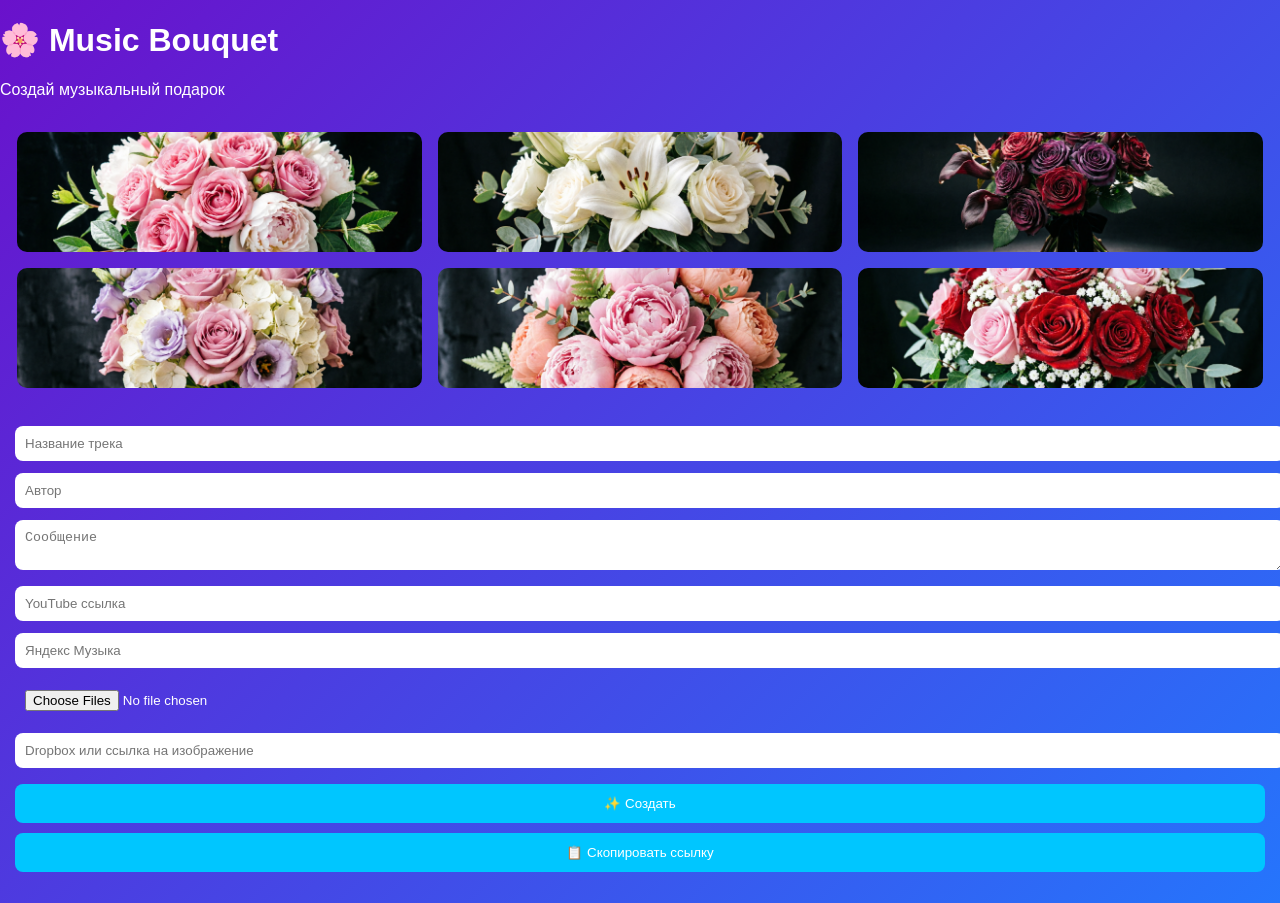
==== index.html @ 95f9a549 "Add files via upload" ====
﻿<!DOCTYPE html>
<html lang="ru">
<head>
<meta charset="UTF-8">
<meta name="viewport" content="width=device-width, initial-scale=1.0">
<title>Music Bouquet v8.4 FIX+</title>

<link rel="stylesheet" href="style.css">
</head>

<body class="dark-theme">

<div class="container">

<header class="header">
    <h1>🌸 Music Bouquet</h1>
    <p>Создай музыкальный подарок</p>
</header>

<!-- 💐 СИСТЕМНЫЕ БУКЕТЫ -->
<div class="bouquet-grid">

    <div class="bouquet" data-bouquet="classic1"><img src="images/bouquets/classic1.webp"></div>
    <div class="bouquet" data-bouquet="classic2"><img src="images/bouquets/classic2.webp"></div>
    <div class="bouquet" data-bouquet="elegant1"><img src="images/bouquets/elegant1.webp"></div>
    <div class="bouquet" data-bouquet="elegant2"><img src="images/bouquets/elegant2.webp"></div>
    <div class="bouquet" data-bouquet="romantic1"><img src="images/bouquets/romantic1.webp"></div>
    <div class="bouquet" data-bouquet="romantic2"><img src="images/bouquets/romantic2.webp"></div>

</div>

<!-- 📝 ФОРМА -->
<div class="form">

    <input id="title" placeholder="Название трека">
    <input id="author" placeholder="Автор">
    <textarea id="text" placeholder="Сообщение"></textarea>

    <input id="youtube" placeholder="YouTube ссылка">
    <input id="yandex" placeholder="Яндекс Музыка">

    <!-- 📁 галерея -->
    <input type="file" id="fileInput" multiple>

    <!-- ☁️ dropbox / url -->
    <input id="dropboxInput" placeholder="Dropbox или ссылка на изображение">

    <button id="createBtn">✨ Создать</button>
    <button id="copyBtn">📋 Скопировать ссылку</button>

    <p id="result"></p>

</div>

</div>

<script src="app.js"></script>
</body>
</html>
---- style.css ----
﻿:root{
    --bg1:#6a11cb;
    --bg2:#2575fc;
    --text:#fff;
}

body{
    margin:0;
    font-family:Arial;
    color:var(--text);
}

/* 🔵 фон конструктора */
.dark-theme{
    background:linear-gradient(135deg,var(--bg1),var(--bg2));
}

/* 💐 GRID */
.bouquet-grid{
    display:grid;
    grid-template-columns:repeat(3,1fr);
    gap:12px;
    padding:15px;
}

/* 💐 БУКЕТ */
.bouquet{
    height:120px;
    border-radius:12px;
    overflow:hidden;
    cursor:pointer;
    border:2px solid transparent;
    transition:0.2s;
}

.bouquet img{
    width:100%;
    height:100%;
    object-fit:cover;
    display:block;
}

/* active */
.bouquet.active{
    border:2px solid #fff;
    transform:scale(1.05);
}

.bouquet:hover{
    transform:scale(1.03);
}

/* form */
.form{
    padding:15px;
}

input,textarea{
    width:100%;
    margin:6px 0;
    padding:10px;
    border-radius:8px;
    border:none;
}

/* buttons */
button{
    width:100%;
    padding:12px;
    margin-top:10px;
    border:none;
    border-radius:8px;
    background:#00c6ff;
    color:#fff;
    cursor:pointer;
}

/* gift */
.gift-page{
    background:#0f172a;
}

.gift-container{
    display:flex;
    justify-content:center;
    padding:20px;
}

.gift-card{
    max-width:400px;
    background:rgba(255,255,255,0.1);
    padding:20px;
    border-radius:15px;
    text-align:center;
}

.bouquet-image{
    width:100%;
    border-radius:10px;
}
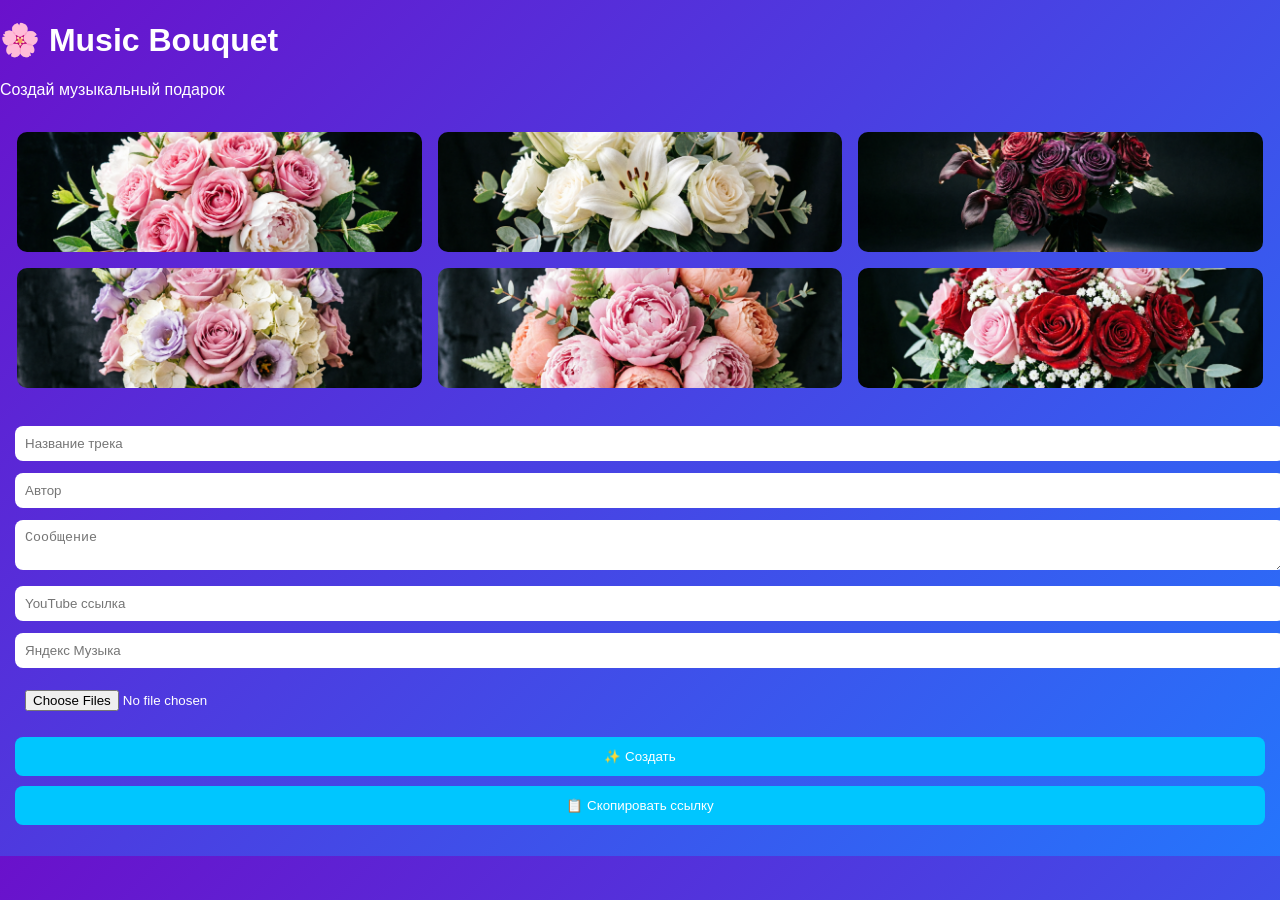
==== commit dc2d5989: "Update index.html" ====
--- a/index.html
+++ b/index.html
@@ -3,7 +3,7 @@
 <head>
 <meta charset="UTF-8">
 <meta name="viewport" content="width=device-width, initial-scale=1.0">
-<title>Music Bouquet v8.4 FIX+</title>
+<title>Music Bouquet</title>
 
 <link rel="stylesheet" href="style.css">
 </head>
@@ -17,15 +17,32 @@
     <p>Создай музыкальный подарок</p>
 </header>
 
-<!-- 💐 СИСТЕМНЫЕ БУКЕТЫ -->
+<!-- 💐 БУКЕТЫ -->
 <div class="bouquet-grid">
 
-    <div class="bouquet" data-bouquet="classic1"><img src="images/bouquets/classic1.webp"></div>
-    <div class="bouquet" data-bouquet="classic2"><img src="images/bouquets/classic2.webp"></div>
-    <div class="bouquet" data-bouquet="elegant1"><img src="images/bouquets/elegant1.webp"></div>
-    <div class="bouquet" data-bouquet="elegant2"><img src="images/bouquets/elegant2.webp"></div>
-    <div class="bouquet" data-bouquet="romantic1"><img src="images/bouquets/romantic1.webp"></div>
-    <div class="bouquet" data-bouquet="romantic2"><img src="images/bouquets/romantic2.webp"></div>
+    <div class="bouquet" data-bouquet="classic1">
+        <img src="images/bouquets/classic1.webp">
+    </div>
+
+    <div class="bouquet" data-bouquet="classic2">
+        <img src="images/bouquets/classic2.webp">
+    </div>
+
+    <div class="bouquet" data-bouquet="elegant1">
+        <img src="images/bouquets/elegant1.webp">
+    </div>
+
+    <div class="bouquet" data-bouquet="elegant2">
+        <img src="images/bouquets/elegant2.webp">
+    </div>
+
+    <div class="bouquet" data-bouquet="romantic1">
+        <img src="images/bouquets/romantic1.webp">
+    </div>
+
+    <div class="bouquet" data-bouquet="romantic2">
+        <img src="images/bouquets/romantic2.webp">
+    </div>
 
 </div>
 
@@ -39,11 +56,8 @@
     <input id="youtube" placeholder="YouTube ссылка">
     <input id="yandex" placeholder="Яндекс Музыка">
 
-    <!-- 📁 галерея -->
+    <!-- 📁 ГАЛЕРЕЯ (BASE64) -->
     <input type="file" id="fileInput" multiple>
-
-    <!-- ☁️ dropbox / url -->
-    <input id="dropboxInput" placeholder="Dropbox или ссылка на изображение">
 
     <button id="createBtn">✨ Создать</button>
     <button id="copyBtn">📋 Скопировать ссылку</button>
@@ -55,5 +69,68 @@
 </div>
 
 <script src="app.js"></script>
+
+<script>
+let selectedBouquet = null;
+let lastImage = null;
+
+/* 💐 выбор букета */
+document.querySelectorAll(".bouquet").forEach(el => {
+    el.addEventListener("click", () => {
+
+        document.querySelectorAll(".bouquet")
+            .forEach(b => b.classList.remove("active"));
+
+        el.classList.add("active");
+
+        selectedBouquet = el.dataset.bouquet;
+    });
+});
+
+
+/* 📁 ГАЛЕРЕЯ -> BASE64 */
+document.getElementById("fileInput").addEventListener("change", (e) => {
+
+    const file = e.target.files[0];
+    if (!file) return;
+
+    const reader = new FileReader();
+
+    reader.onload = (ev) => {
+        lastImage = ev.target.result;
+    };
+
+    reader.readAsDataURL(file);
+});
+
+
+/* 🔗 СОЗДАНИЕ ССЫЛКИ */
+document.getElementById("createBtn").onclick = () => {
+
+    const data = {
+        title: title.value,
+        author: author.value,
+        text: text.value,
+        youtube: youtube.value,
+        yandex: yandex.value,
+
+        image: selectedBouquet,
+        imageUrl: lastImage
+    };
+
+    const link = createShareLink(data);
+
+    result.textContent = link;
+    window.generatedLink = link;
+};
+
+
+/* 📋 КОПИРОВАНИЕ */
+document.getElementById("copyBtn").onclick = () => {
+    navigator.clipboard.writeText(window.generatedLink || "");
+    alert("Ссылка скопирована");
+};
+</script>
+
 </body>
-</html>+</html>
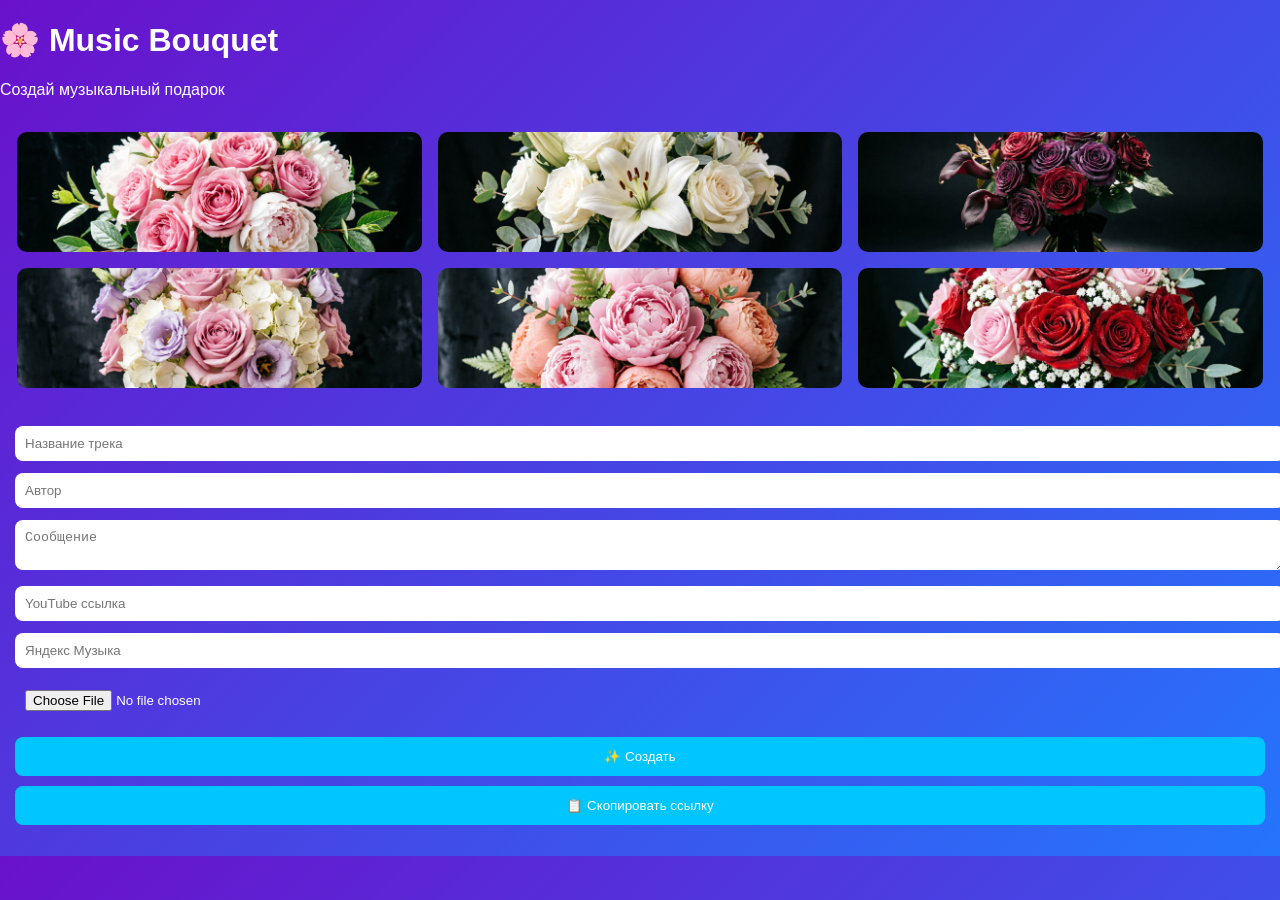
==== commit 698adf16: "Update index.html" ====
--- a/index.html
+++ b/index.html
@@ -56,8 +56,7 @@
     <input id="youtube" placeholder="YouTube ссылка">
     <input id="yandex" placeholder="Яндекс Музыка">
 
-    <!-- 📁 ГАЛЕРЕЯ (BASE64) -->
-    <input type="file" id="fileInput" multiple>
+    <input type="file" id="fileInput">
 
     <button id="createBtn">✨ Создать</button>
     <button id="copyBtn">📋 Скопировать ссылку</button>
@@ -84,11 +83,13 @@
         el.classList.add("active");
 
         selectedBouquet = el.dataset.bouquet;
+
+        console.log("Selected bouquet:", selectedBouquet);
     });
 });
 
 
-/* 📁 ГАЛЕРЕЯ -> BASE64 */
+/* 📁 галерея */
 document.getElementById("fileInput").addEventListener("change", (e) => {
 
     const file = e.target.files[0];
@@ -98,36 +99,37 @@
 
     reader.onload = (ev) => {
         lastImage = ev.target.result;
+        console.log("Loaded image from gallery");
     };
 
     reader.readAsDataURL(file);
 });
 
 
-/* 🔗 СОЗДАНИЕ ССЫЛКИ */
+/* 🔗 создать ссылку */
 document.getElementById("createBtn").onclick = () => {
 
     const data = {
-        title: title.value,
-        author: author.value,
-        text: text.value,
-        youtube: youtube.value,
-        yandex: yandex.value,
+        title: document.getElementById("title").value,
+        author: document.getElementById("author").value,
+        text: document.getElementById("text").value,
+        youtube: document.getElementById("youtube").value,
+        yandex: document.getElementById("yandex").value,
 
-        image: selectedBouquet,
-        imageUrl: lastImage
+        // 💐 ВАЖНО: приоритет
+        image: lastImage ? lastImage : selectedBouquet
     };
 
     const link = createShareLink(data);
 
-    result.textContent = link;
+    document.getElementById("result").textContent = link;
     window.generatedLink = link;
 };
 
 
-/* 📋 КОПИРОВАНИЕ */
-document.getElementById("copyBtn").onclick = () => {
-    navigator.clipboard.writeText(window.generatedLink || "");
+/* 📋 copy */
+document.getElementById("copyBtn").onclick = async () => {
+    await navigator.clipboard.writeText(window.generatedLink || "");
     alert("Ссылка скопирована");
 };
 </script>
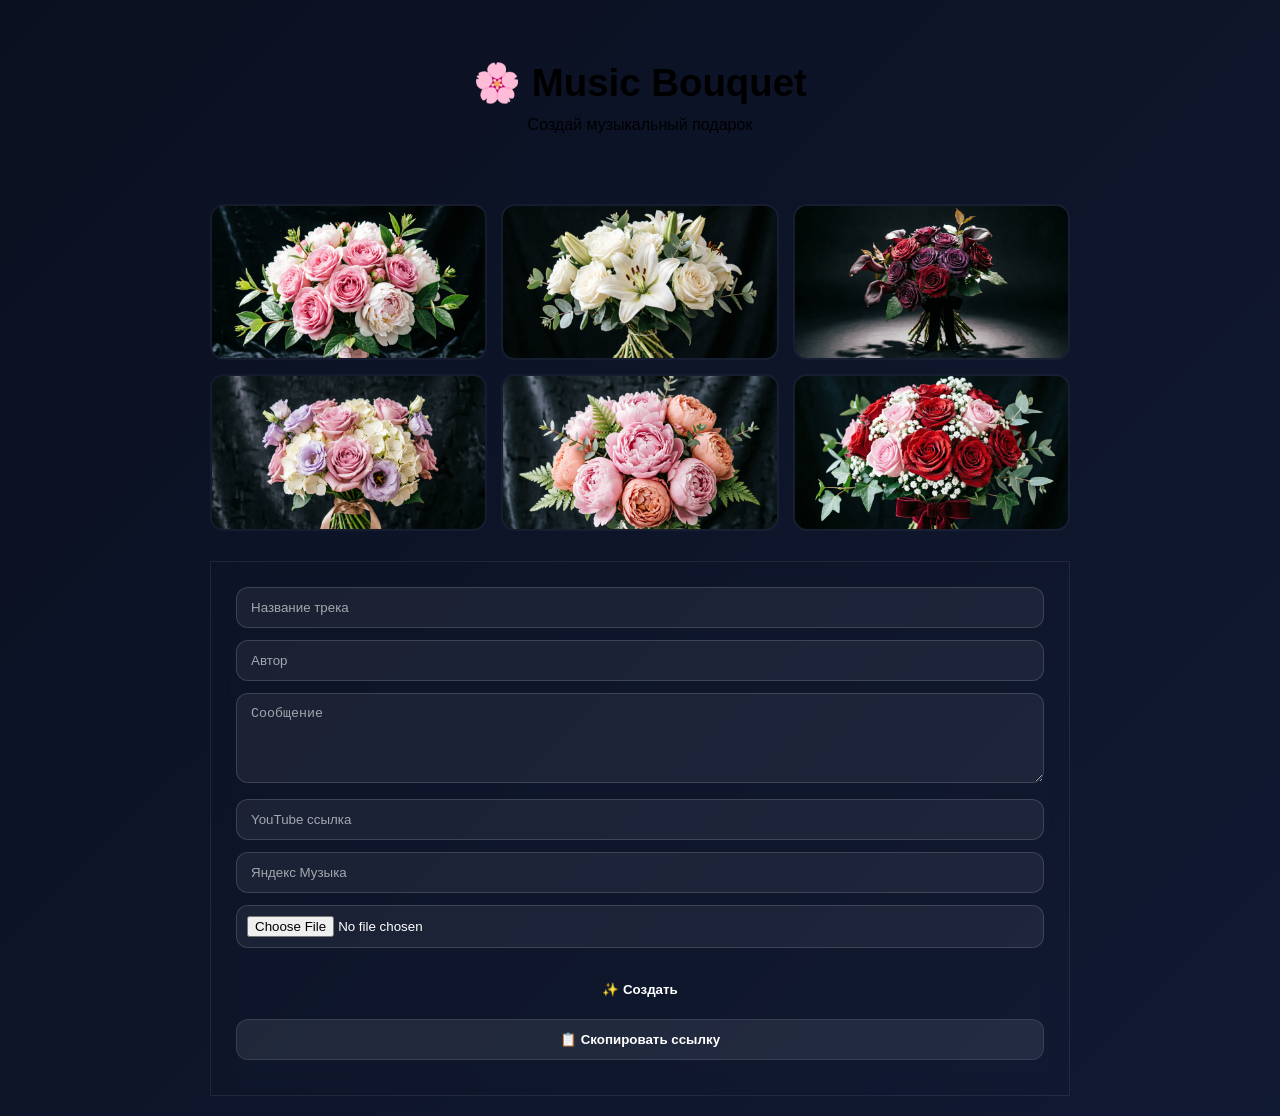
==== commit 808547d5: "Add files via upload" ====
--- a/index.html
+++ b/index.html
@@ -3,12 +3,12 @@
 <head>
 <meta charset="UTF-8">
 <meta name="viewport" content="width=device-width, initial-scale=1.0">
-<title>Music Bouquet</title>
+<title>Music Bouquet v9</title>
 
 <link rel="stylesheet" href="style.css">
 </head>
 
-<body class="dark-theme">
+<body>
 
 <div class="container">
 
@@ -17,7 +17,7 @@
     <p>Создай музыкальный подарок</p>
 </header>
 
-<!-- 💐 БУКЕТЫ -->
+<!-- 💐 BOUQUETS -->
 <div class="bouquet-grid">
 
     <div class="bouquet" data-bouquet="classic1">
@@ -46,7 +46,7 @@
 
 </div>
 
-<!-- 📝 ФОРМА -->
+<!-- 📝 FORM -->
 <div class="form">
 
     <input id="title" placeholder="Название трека">
@@ -70,10 +70,17 @@
 <script src="app.js"></script>
 
 <script>
+/* =========================
+   STATE
+========================= */
+
 let selectedBouquet = null;
-let lastImage = null;
+let uploadedImage = null;
 
-/* 💐 выбор букета */
+/* =========================
+   BOUQUET SELECT
+========================= */
+
 document.querySelectorAll(".bouquet").forEach(el => {
     el.addEventListener("click", () => {
 
@@ -84,12 +91,14 @@
 
         selectedBouquet = el.dataset.bouquet;
 
-        console.log("Selected bouquet:", selectedBouquet);
+        console.log("Bouquet selected:", selectedBouquet);
     });
 });
 
+/* =========================
+   FILE UPLOAD (BASE64)
+========================= */
 
-/* 📁 галерея */
 document.getElementById("fileInput").addEventListener("change", (e) => {
 
     const file = e.target.files[0];
@@ -98,36 +107,45 @@
     const reader = new FileReader();
 
     reader.onload = (ev) => {
-        lastImage = ev.target.result;
-        console.log("Loaded image from gallery");
+        uploadedImage = ev.target.result;
+        console.log("Image loaded");
     };
 
     reader.readAsDataURL(file);
 });
 
+/* =========================
+   CREATE LINK
+========================= */
 
-/* 🔗 создать ссылку */
 document.getElementById("createBtn").onclick = () => {
 
     const data = {
-        title: document.getElementById("title").value,
-        author: document.getElementById("author").value,
-        text: document.getElementById("text").value,
-        youtube: document.getElementById("youtube").value,
-        yandex: document.getElementById("yandex").value,
+        t: document.getElementById("title").value,
+        a: document.getElementById("author").value,
+        x: document.getElementById("text").value,
+        y: document.getElementById("youtube").value,
+        m: document.getElementById("yandex").value,
 
-        // 💐 ВАЖНО: приоритет
-        image: lastImage ? lastImage : selectedBouquet
+        // 💐 priority: uploaded image > bouquet
+        i: uploadedImage ? uploadedImage : selectedBouquet
     };
 
-    const link = createShareLink(data);
+    const encoded = btoa(encodeURIComponent(JSON.stringify(data)))
+        .replace(/\+/g,"-")
+        .replace(/\//g,"_")
+        .replace(/=/g,"");
+
+    const link = location.origin + "/gift.html#" + encoded;
 
     document.getElementById("result").textContent = link;
     window.generatedLink = link;
 };
 
+/* =========================
+   COPY LINK
+========================= */
 
-/* 📋 copy */
 document.getElementById("copyBtn").onclick = async () => {
     await navigator.clipboard.writeText(window.generatedLink || "");
     alert("Ссылка скопирована");
@@ -135,4 +153,4 @@
 </script>
 
 </body>
-</html>
+</html>
--- a/style.css
+++ b/style.css
@@ -1,100 +1,331 @@
-﻿:root{
-    --bg1:#6a11cb;
-    --bg2:#2575fc;
-    --text:#fff;
+﻿﻿/* =========================
+   MUSIC BOUQUET v9 PREMIUM
+   STYLE.CSS
+========================= */
+
+:root{
+    --bg1:#0b1020;
+    --bg2:#111a33;
+    --card:rgba(255,255,255,0.06);
+    --text:#ffffff;
+    --muted:rgba(255,255,255,0.7);
+    --accent:#e94560;
+    --accent2:#ff6b6b;
+    --radius:18px;
+}
+
+/* RESET */
+*{
+    margin:0;
+    padding:0;
+    box-sizing:border-box;
 }
 
 body{
-    margin:0;
-    font-family:Arial;
+    font-family:'Montserrat', sans-serif;
+    background:linear-gradient(135deg,var(--bg1),var(--bg2));
     color:var(--text);
-}
-
-/* 🔵 фон конструктора */
-.dark-theme{
-    background:linear-gradient(135deg,var(--bg1),var(--bg2));
-}
-
-/* 💐 GRID */
+    min-height:100vh;
+}
+
+/* =========================
+   CONTAINER
+========================= */
+
+.container{
+    max-width:900px;
+    margin:0 auto;
+    padding:20px;
+}
+
+/* =========================
+   HEADER
+========================= */
+
+.header{
+    text-align:center;
+    padding:40px 10px;
+}
+
+.header h1{
+    font-size:2.4rem;
+    font-weight:600;
+}
+
+.header p{
+    color:var(--muted);
+    margin-top:10px;
+}
+
+/* =========================
+   BOUQUETS GRID
+========================= */
+
 .bouquet-grid{
     display:grid;
     grid-template-columns:repeat(3,1fr);
-    gap:12px;
-    padding:15px;
-}
-
-/* 💐 БУКЕТ */
+    gap:14px;
+    margin:30px 0;
+}
+
 .bouquet{
-    height:120px;
-    border-radius:12px;
+    border-radius:14px;
     overflow:hidden;
     cursor:pointer;
     border:2px solid transparent;
-    transition:0.2s;
+    transition:0.25s;
+    background:rgba(255,255,255,0.03);
 }
 
 .bouquet img{
     width:100%;
-    height:100%;
-    object-fit:cover;
     display:block;
-}
-
-/* active */
-.bouquet.active{
-    border:2px solid #fff;
-    transform:scale(1.05);
+    pointer-events:none;
 }
 
 .bouquet:hover{
     transform:scale(1.03);
 }
-
-/* form */
+/* =========================
+   ACTIVE STATE (БУКЕТ)
+========================= */
+
+.bouquet.active{
+    border:2px solid var(--accent);
+    transform:scale(1.05);
+    box-shadow:0 8px 25px rgba(233,69,96,0.25);
+}
+
+/* =========================
+   FORM
+========================= */
+
 .form{
-    padding:15px;
-}
-
-input,textarea{
-    width:100%;
-    margin:6px 0;
+    background:var(--card);
+    border-radius:var(--radius);
+    padding:25px;
+    backdrop-filter:blur(10px);
+    border:1px solid rgba(255,255,255,0.08);
+}
+
+.form input,
+.form textarea{
+    width:100%;
+    margin-bottom:12px;
+    padding:12px 14px;
+    border-radius:12px;
+    border:1px solid rgba(255,255,255,0.1);
+    background:rgba(0,0,0,0.25);
+    color:var(--text);
+    outline:none;
+}
+
+.form textarea{
+    min-height:90px;
+    resize:vertical;
+}
+
+/* =========================
+   FILE INPUT
+========================= */
+
+.form input[type="file"]{
     padding:10px;
-    border-radius:8px;
+    background:transparent;
     border:none;
-}
-
-/* buttons */
+    color:var(--muted);
+}
+
+/* =========================
+   BUTTONS
+========================= */
+
 button{
     width:100%;
     padding:12px;
     margin-top:10px;
     border:none;
-    border-radius:8px;
-    background:#00c6ff;
-    color:#fff;
+    border-radius:12px;
     cursor:pointer;
-}
-
-/* gift */
+    font-weight:600;
+    transition:0.2s;
+}
+
+#createBtn{
+    background:linear-gradient(135deg,var(--accent),var(--accent2));
+    color:white;
+}
+
+#copyBtn{
+    background:rgba(255,255,255,0.08);
+    color:white;
+    border:1px solid rgba(255,255,255,0.1);
+}
+
+button:hover{
+    transform:translateY(-2px);
+}
+
+/* =========================
+   RESULT LINK
+========================= */
+
+#result{
+    margin-top:10px;
+    font-size:12px;
+    word-break:break-all;
+    color:var(--muted);
+}
+/* =========================
+   GIFT PAGE
+========================= */
+
 .gift-page{
-    background:#0f172a;
-}
-
-.gift-container{
+    min-height:100vh;
     display:flex;
     justify-content:center;
+    align-items:center;
+    background:linear-gradient(135deg,#0b1020,#111a33);
     padding:20px;
 }
 
+.gift-container{
+    width:100%;
+    max-width:520px;
+}
+
 .gift-card{
-    max-width:400px;
-    background:rgba(255,255,255,0.1);
-    padding:20px;
-    border-radius:15px;
+    background:rgba(255,255,255,0.06);
+    border-radius:20px;
+    overflow:hidden;
+    border:1px solid rgba(255,255,255,0.08);
+    backdrop-filter:blur(12px);
+}
+
+/* =========================
+   BOUQUET IMAGE
+========================= */
+
+.bouquet-wrapper{
+    width:100%;
+    height:420px;
+    overflow:hidden;
+}
+
+.bouquet-image{
+    width:100%;
+    height:100%;
+    object-fit:cover;
+}
+
+/* =========================
+   TEXT STYLE (WHITE ITALIC)
+========================= */
+
+.gift-content{
+    padding:25px;
     text-align:center;
 }
 
-.bouquet-image{
-    width:100%;
-    border-radius:10px;
+.greeting-title{
+    font-size:2rem;
+    font-style:italic;
+    color:#fff;
+    margin-bottom:10px;
+}
+
+.greeting-text{
+    font-size:1.1rem;
+    font-style:italic;
+    color:rgba(255,255,255,0.9);
+    margin-bottom:15px;
+}
+
+.track-name{
+    font-size:1.5rem;
+    font-style:italic;
+    color:#fff;
+    margin-bottom:10px;
+}
+
+.author-text{
+    font-size:0.95rem;
+    font-style:italic;
+    color:rgba(255,255,255,0.7);
+    margin-top:10px;
+}
+
+/* =========================
+   BUTTONS (COMPACT)
+========================= */
+
+.links-section{
+    display:flex;
+    gap:10px;
+    justify-content:center;
+    margin:15px 0;
+}
+
+.btn-platform{
+    flex:1;
+    padding:10px 12px;
+    border-radius:999px;
+    text-decoration:none;
+    font-size:13px;
+    font-weight:600;
+    text-align:center;
+    transition:0.2s;
+    color:white;
+}
+
+.btn-platform:hover{
+    transform:scale(1.05);
+}
+
+.youtube{
+    background:linear-gradient(135deg,#ff2d2d,#cc0000);
+}
+
+.yandex{
+    background:linear-gradient(135deg,#ff8a00,#ff4d00);
+}
+
+/* =========================
+   MOBILE
+========================= */
+
+@media(max-width:600px){
+    .bouquet-grid{
+        grid-template-columns:repeat(2,1fr);
+    }
+
+    .bouquet-wrapper{
+        height:320px;
+    }
+}
+/* =========================
+   FIX CONSTRUCTOR UI (CRITICAL)
+========================= */
+
+/* СИНИЙ ФОН КОНСТРУКТОРА */
+body{
+    background:linear-gradient(135deg,#0b1020,#111a33) !important;
+}
+
+/* INPUT FIX (БЕЛЫЙ ТЕКСТ + ЧИТАЕМОСТЬ) */
+.form input,
+.form textarea{
+    background:rgba(255,255,255,0.06) !important;
+    color:#ffffff !important;
+    border:1px solid rgba(255,255,255,0.15) !important;
+}
+
+.form input::placeholder,
+.form textarea::placeholder{
+    color:rgba(255,255,255,0.6);
+}
+
+/* БУКЕТЫ НЕ ДОЛЖНЫ СЛИПАТЬСЯ */
+.bouquet{
+    background:rgba(255,255,255,0.04);
 }
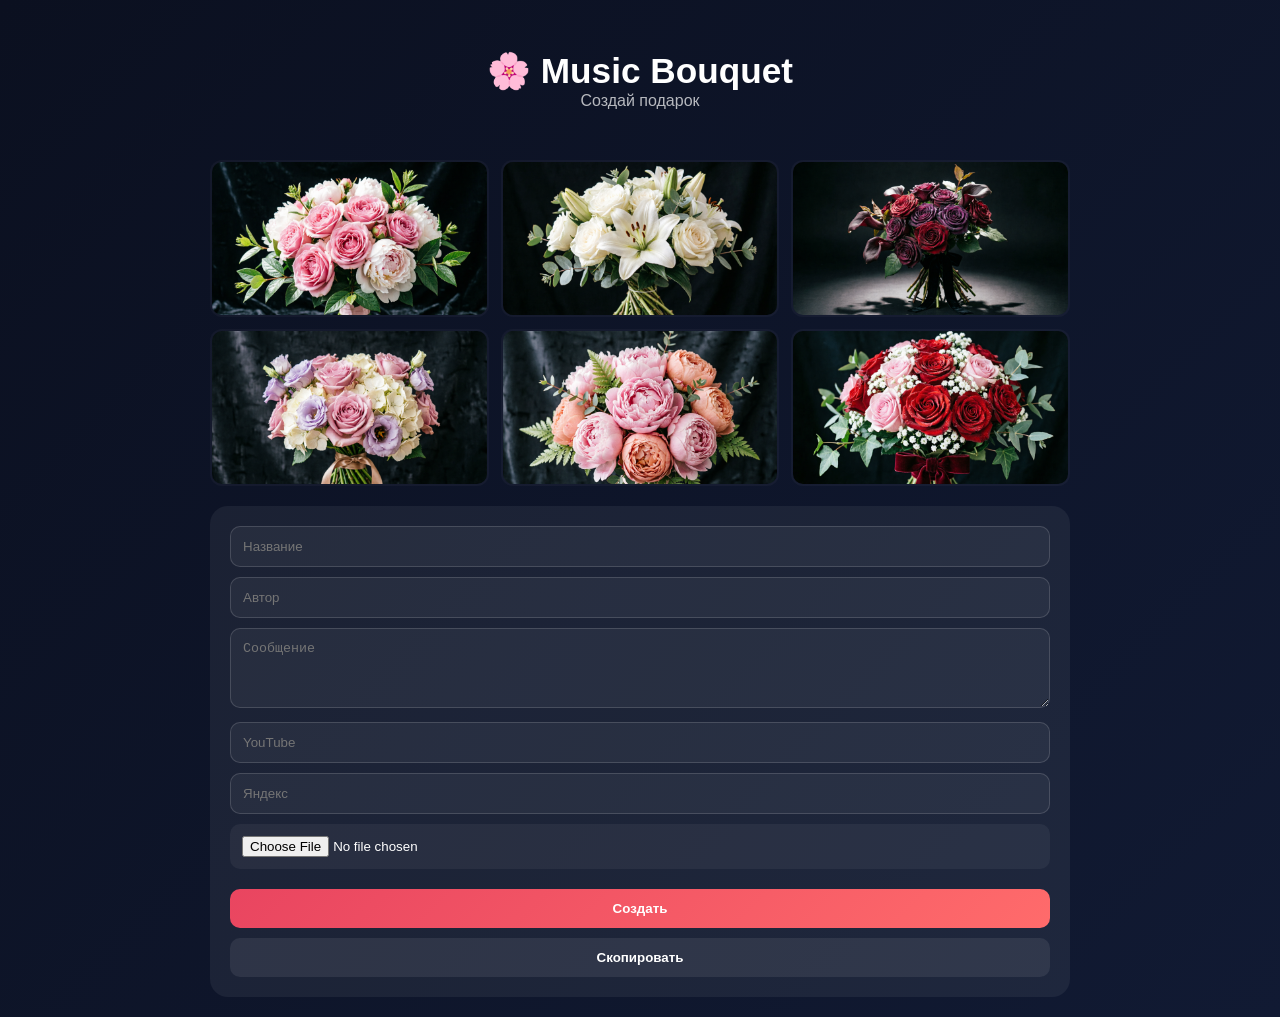
==== commit e8f51d3a: "Add files via upload" ====
--- a/index.html
+++ b/index.html
@@ -3,7 +3,7 @@
 <head>
 <meta charset="UTF-8">
 <meta name="viewport" content="width=device-width, initial-scale=1.0">
-<title>Music Bouquet v9</title>
+<title>Music Bouquet v10</title>
 
 <link rel="stylesheet" href="style.css">
 </head>
@@ -14,54 +14,33 @@
 
 <header class="header">
     <h1>🌸 Music Bouquet</h1>
-    <p>Создай музыкальный подарок</p>
+    <p>Создай подарок</p>
 </header>
 
-<!-- 💐 BOUQUETS -->
 <div class="bouquet-grid">
-
-    <div class="bouquet" data-bouquet="classic1">
-        <img src="images/bouquets/classic1.webp">
-    </div>
-
-    <div class="bouquet" data-bouquet="classic2">
-        <img src="images/bouquets/classic2.webp">
-    </div>
-
-    <div class="bouquet" data-bouquet="elegant1">
-        <img src="images/bouquets/elegant1.webp">
-    </div>
-
-    <div class="bouquet" data-bouquet="elegant2">
-        <img src="images/bouquets/elegant2.webp">
-    </div>
-
-    <div class="bouquet" data-bouquet="romantic1">
-        <img src="images/bouquets/romantic1.webp">
-    </div>
-
-    <div class="bouquet" data-bouquet="romantic2">
-        <img src="images/bouquets/romantic2.webp">
-    </div>
-
+    <div class="bouquet" data-bouquet="classic1"><img src="images/bouquets/classic1.webp"></div>
+    <div class="bouquet" data-bouquet="classic2"><img src="images/bouquets/classic2.webp"></div>
+    <div class="bouquet" data-bouquet="elegant1"><img src="images/bouquets/elegant1.webp"></div>
+    <div class="bouquet" data-bouquet="elegant2"><img src="images/bouquets/elegant2.webp"></div>
+    <div class="bouquet" data-bouquet="romantic1"><img src="images/bouquets/romantic1.webp"></div>
+    <div class="bouquet" data-bouquet="romantic2"><img src="images/bouquets/romantic2.webp"></div>
 </div>
 
-<!-- 📝 FORM -->
 <div class="form">
 
-    <input id="title" placeholder="Название трека">
-    <input id="author" placeholder="Автор">
-    <textarea id="text" placeholder="Сообщение"></textarea>
+<input id="title" placeholder="Название">
+<input id="author" placeholder="Автор">
+<textarea id="text" placeholder="Сообщение"></textarea>
 
-    <input id="youtube" placeholder="YouTube ссылка">
-    <input id="yandex" placeholder="Яндекс Музыка">
+<input id="youtube" placeholder="YouTube">
+<input id="yandex" placeholder="Яндекс">
 
-    <input type="file" id="fileInput">
+<input type="file" id="fileInput">
 
-    <button id="createBtn">✨ Создать</button>
-    <button id="copyBtn">📋 Скопировать ссылку</button>
+<button id="createBtn">Создать</button>
+<button id="copyBtn">Скопировать</button>
 
-    <p id="result"></p>
+<p id="result"></p>
 
 </div>
 
@@ -69,88 +48,5 @@
 
 <script src="app.js"></script>
 
-<script>
-/* =========================
-   STATE
-========================= */
-
-let selectedBouquet = null;
-let uploadedImage = null;
-
-/* =========================
-   BOUQUET SELECT
-========================= */
-
-document.querySelectorAll(".bouquet").forEach(el => {
-    el.addEventListener("click", () => {
-
-        document.querySelectorAll(".bouquet")
-            .forEach(b => b.classList.remove("active"));
-
-        el.classList.add("active");
-
-        selectedBouquet = el.dataset.bouquet;
-
-        console.log("Bouquet selected:", selectedBouquet);
-    });
-});
-
-/* =========================
-   FILE UPLOAD (BASE64)
-========================= */
-
-document.getElementById("fileInput").addEventListener("change", (e) => {
-
-    const file = e.target.files[0];
-    if (!file) return;
-
-    const reader = new FileReader();
-
-    reader.onload = (ev) => {
-        uploadedImage = ev.target.result;
-        console.log("Image loaded");
-    };
-
-    reader.readAsDataURL(file);
-});
-
-/* =========================
-   CREATE LINK
-========================= */
-
-document.getElementById("createBtn").onclick = () => {
-
-    const data = {
-        t: document.getElementById("title").value,
-        a: document.getElementById("author").value,
-        x: document.getElementById("text").value,
-        y: document.getElementById("youtube").value,
-        m: document.getElementById("yandex").value,
-
-        // 💐 priority: uploaded image > bouquet
-        i: uploadedImage ? uploadedImage : selectedBouquet
-    };
-
-    const encoded = btoa(encodeURIComponent(JSON.stringify(data)))
-        .replace(/\+/g,"-")
-        .replace(/\//g,"_")
-        .replace(/=/g,"");
-
-    const link = location.origin + "/gift.html#" + encoded;
-
-    document.getElementById("result").textContent = link;
-    window.generatedLink = link;
-};
-
-/* =========================
-   COPY LINK
-========================= */
-
-document.getElementById("copyBtn").onclick = async () => {
-    await navigator.clipboard.writeText(window.generatedLink || "");
-    alert("Ссылка скопирована");
-};
-</script>
-
 </body>
 </html>
--- a/style.css
+++ b/style.css
@@ -1,20 +1,14 @@
-﻿﻿/* =========================
-   MUSIC BOUQUET v9 PREMIUM
-   STYLE.CSS
-========================= */
-
-:root{
+﻿:root{
     --bg1:#0b1020;
     --bg2:#111a33;
     --card:rgba(255,255,255,0.06);
-    --text:#ffffff;
+    --text:#fff;
     --muted:rgba(255,255,255,0.7);
     --accent:#e94560;
     --accent2:#ff6b6b;
     --radius:18px;
 }
 
-/* RESET */
 *{
     margin:0;
     padding:0;
@@ -22,15 +16,13 @@
 }
 
 body{
-    font-family:'Montserrat', sans-serif;
+    font-family:Arial, sans-serif;
     background:linear-gradient(135deg,var(--bg1),var(--bg2));
     color:var(--text);
     min-height:100vh;
 }
 
-/* =========================
-   CONTAINER
-========================= */
+/* ================= CONTAINER ================= */
 
 .container{
     max-width:900px;
@@ -38,294 +30,164 @@
     padding:20px;
 }
 
-/* =========================
-   HEADER
-========================= */
+/* ================= HEADER ================= */
 
 .header{
     text-align:center;
-    padding:40px 10px;
+    padding:30px 0;
 }
 
 .header h1{
-    font-size:2.4rem;
-    font-weight:600;
+    font-size:2.2rem;
 }
 
 .header p{
     color:var(--muted);
-    margin-top:10px;
 }
 
-/* =========================
-   BOUQUETS GRID
-========================= */
+/* ================= BOUQUETS ================= */
 
 .bouquet-grid{
     display:grid;
     grid-template-columns:repeat(3,1fr);
-    gap:14px;
-    margin:30px 0;
+    gap:12px;
+    margin:20px 0;
 }
 
 .bouquet{
-    border-radius:14px;
+    border-radius:12px;
     overflow:hidden;
     cursor:pointer;
     border:2px solid transparent;
-    transition:0.25s;
+    transition:0.2s;
     background:rgba(255,255,255,0.03);
 }
 
 .bouquet img{
     width:100%;
     display:block;
-    pointer-events:none;
 }
 
 .bouquet:hover{
     transform:scale(1.03);
 }
-/* =========================
-   ACTIVE STATE (БУКЕТ)
-========================= */
 
 .bouquet.active{
     border:2px solid var(--accent);
     transform:scale(1.05);
-    box-shadow:0 8px 25px rgba(233,69,96,0.25);
 }
 
-/* =========================
-   FORM
-========================= */
+/* ================= FORM ================= */
 
 .form{
     background:var(--card);
+    padding:20px;
     border-radius:var(--radius);
-    padding:25px;
-    backdrop-filter:blur(10px);
-    border:1px solid rgba(255,255,255,0.08);
 }
 
 .form input,
 .form textarea{
     width:100%;
-    margin-bottom:12px;
-    padding:12px 14px;
-    border-radius:12px;
-    border:1px solid rgba(255,255,255,0.1);
-    background:rgba(0,0,0,0.25);
-    color:var(--text);
-    outline:none;
+    margin-bottom:10px;
+    padding:12px;
+    border-radius:10px;
+    border:1px solid rgba(255,255,255,0.15);
+    background:rgba(255,255,255,0.05);
+    color:#fff;
 }
 
 .form textarea{
-    min-height:90px;
-    resize:vertical;
+    min-height:80px;
 }
 
-/* =========================
-   FILE INPUT
-========================= */
-
+/* FILE */
 .form input[type="file"]{
-    padding:10px;
-    background:transparent;
     border:none;
-    color:var(--muted);
 }
 
-/* =========================
-   BUTTONS
-========================= */
+/* BUTTONS */
 
 button{
     width:100%;
     padding:12px;
     margin-top:10px;
     border:none;
-    border-radius:12px;
+    border-radius:10px;
     cursor:pointer;
-    font-weight:600;
-    transition:0.2s;
+    font-weight:bold;
 }
 
 #createBtn{
     background:linear-gradient(135deg,var(--accent),var(--accent2));
-    color:white;
+    color:#fff;
 }
 
 #copyBtn{
     background:rgba(255,255,255,0.08);
-    color:white;
-    border:1px solid rgba(255,255,255,0.1);
+    color:#fff;
 }
 
-button:hover{
-    transform:translateY(-2px);
-}
-
-/* =========================
-   RESULT LINK
-========================= */
-
-#result{
-    margin-top:10px;
-    font-size:12px;
-    word-break:break-all;
-    color:var(--muted);
-}
-/* =========================
-   GIFT PAGE
-========================= */
+/* ================= GIFT ================= */
 
 .gift-page{
-    min-height:100vh;
     display:flex;
     justify-content:center;
     align-items:center;
-    background:linear-gradient(135deg,#0b1020,#111a33);
-    padding:20px;
-}
-
-.gift-container{
-    width:100%;
-    max-width:520px;
+    min-height:100vh;
+    background:linear-gradient(135deg,var(--bg1),var(--bg2));
 }
 
 .gift-card{
+    max-width:520px;
     background:rgba(255,255,255,0.06);
     border-radius:20px;
     overflow:hidden;
-    border:1px solid rgba(255,255,255,0.08);
-    backdrop-filter:blur(12px);
 }
 
-/* =========================
-   BOUQUET IMAGE
-========================= */
-
 .bouquet-wrapper{
-    width:100%;
-    height:420px;
-    overflow:hidden;
+    height:400px;
 }
 
-.bouquet-image{
+.bouquet-wrapper img{
     width:100%;
     height:100%;
     object-fit:cover;
 }
 
-/* =========================
-   TEXT STYLE (WHITE ITALIC)
-========================= */
-
 .gift-content{
-    padding:25px;
+    padding:20px;
     text-align:center;
 }
 
-.greeting-title{
-    font-size:2rem;
+.gift-content h2,
+.gift-content h3,
+.gift-content p{
+    color:#fff;
     font-style:italic;
-    color:#fff;
-    margin-bottom:10px;
 }
 
-.greeting-text{
-    font-size:1.1rem;
-    font-style:italic;
-    color:rgba(255,255,255,0.9);
-    margin-bottom:15px;
-}
-
-.track-name{
-    font-size:1.5rem;
-    font-style:italic;
-    color:#fff;
-    margin-bottom:10px;
-}
-
-.author-text{
-    font-size:0.95rem;
-    font-style:italic;
-    color:rgba(255,255,255,0.7);
-    margin-top:10px;
-}
-
-/* =========================
-   BUTTONS (COMPACT)
-========================= */
+/* BUTTONS */
 
 .links-section{
     display:flex;
     gap:10px;
-    justify-content:center;
-    margin:15px 0;
+    margin-top:15px;
 }
 
 .btn-platform{
     flex:1;
-    padding:10px 12px;
+    padding:10px;
     border-radius:999px;
     text-decoration:none;
+    text-align:center;
+    color:#fff;
     font-size:13px;
-    font-weight:600;
-    text-align:center;
-    transition:0.2s;
-    color:white;
-}
-
-.btn-platform:hover{
-    transform:scale(1.05);
 }
 
 .youtube{
-    background:linear-gradient(135deg,#ff2d2d,#cc0000);
+    background:#ff2d2d;
 }
 
 .yandex{
-    background:linear-gradient(135deg,#ff8a00,#ff4d00);
-}
-
-/* =========================
-   MOBILE
-========================= */
-
-@media(max-width:600px){
-    .bouquet-grid{
-        grid-template-columns:repeat(2,1fr);
-    }
-
-    .bouquet-wrapper{
-        height:320px;
-    }
-}
-/* =========================
-   FIX CONSTRUCTOR UI (CRITICAL)
-========================= */
-
-/* СИНИЙ ФОН КОНСТРУКТОРА */
-body{
-    background:linear-gradient(135deg,#0b1020,#111a33) !important;
-}
-
-/* INPUT FIX (БЕЛЫЙ ТЕКСТ + ЧИТАЕМОСТЬ) */
-.form input,
-.form textarea{
-    background:rgba(255,255,255,0.06) !important;
-    color:#ffffff !important;
-    border:1px solid rgba(255,255,255,0.15) !important;
-}
-
-.form input::placeholder,
-.form textarea::placeholder{
-    color:rgba(255,255,255,0.6);
-}
-
-/* БУКЕТЫ НЕ ДОЛЖНЫ СЛИПАТЬСЯ */
-.bouquet{
-    background:rgba(255,255,255,0.04);
+    background:#ff7a00;
 }
